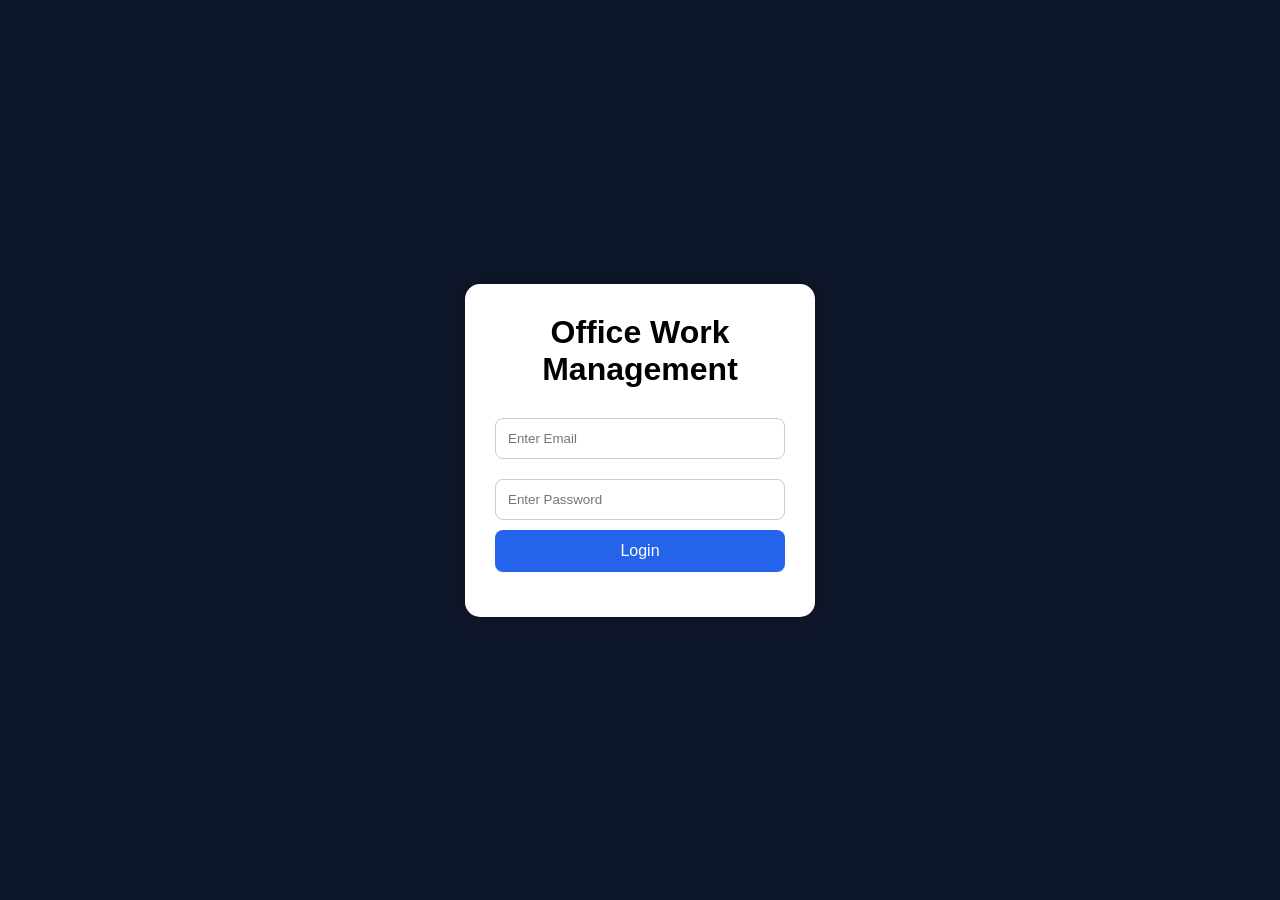
==== index.html @ 42a4365d "Add files via upload Initial project upload" ====
<!DOCTYPE html>
<html lang="en">
<head>
    <meta charset="UTF-8">
    <meta name="viewport" content="width=device-width, initial-scale=1.0">
    <title>Office Work Management System</title>

    <link rel="stylesheet" href="style.css">
</head>

<body>

    <div class="container">

        <h1>Office Work Management</h1>

        <input type="email" id="email" placeholder="Enter Email">

        <input type="password" id="password" placeholder="Enter Password">

        <button id="loginBtn">Login</button>

        <p id="message"></p>

    </div>

    <script src="script.js"></script>

</body>
</html>
---- style.css ----
*{
margin:0;
padding:0;
box-sizing:border-box;
}

body{
background:#0f172a;
font-family:Arial;
display:flex;
justify-content:center;
align-items:center;
height:100vh;
}

.container{
background:#fff;
width:350px;
padding:30px;
border-radius:15px;
box-shadow:0 0 20px rgba(0,0,0,.3);
text-align:center;
}

h1{
margin-bottom:20px;
}

input{
width:100%;
padding:12px;
margin:10px 0;
border:1px solid #ccc;
border-radius:8px;
}

button{
width:100%;
padding:12px;
background:#2563eb;
color:#fff;
border:none;
border-radius:8px;
font-size:16px;
cursor:pointer;
}

button:hover{
background:#1d4ed8;
}

#message{
margin-top:15px;
color:red;
}
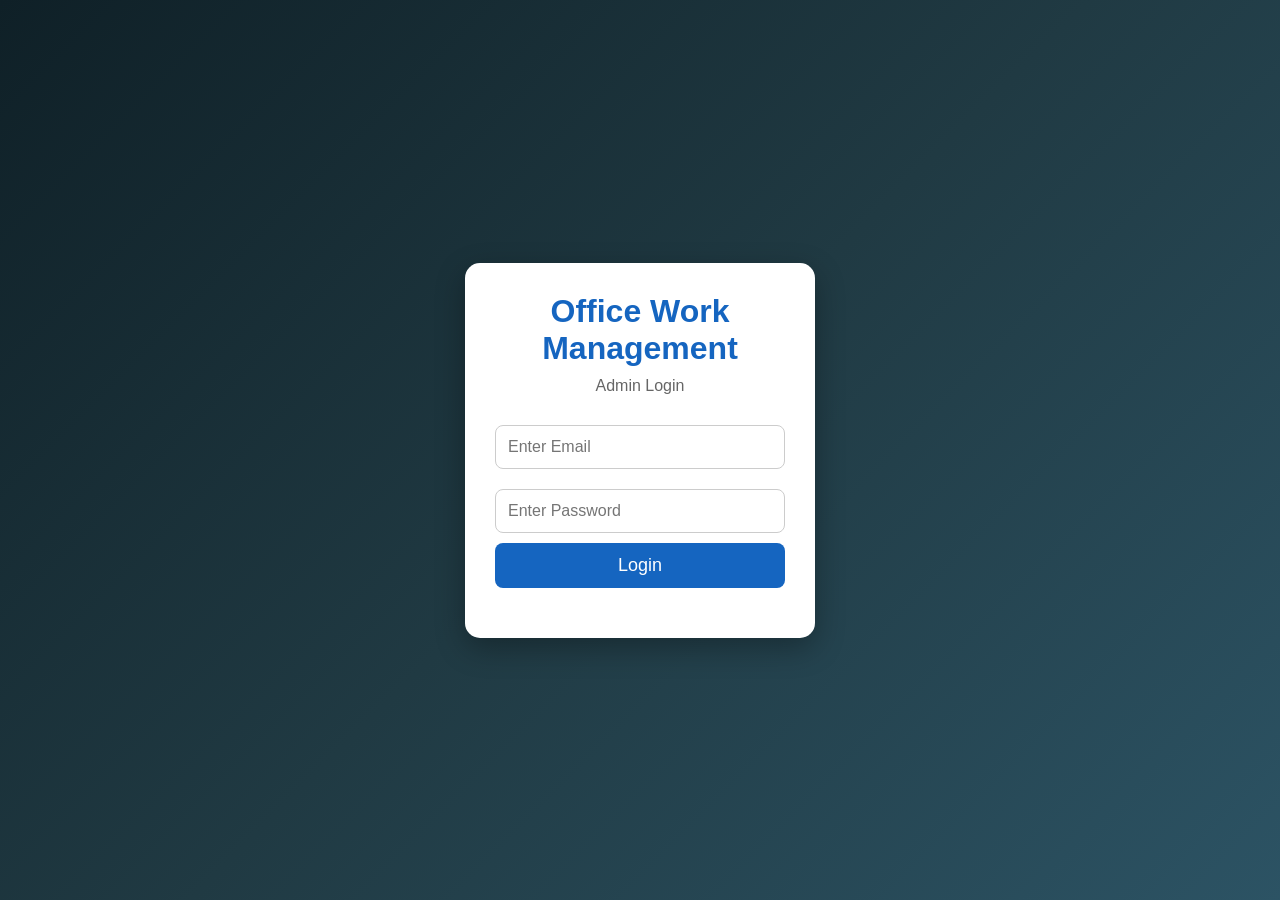
==== commit 357c19c6: "Add files via upload" ====
--- a/index.html
+++ b/index.html
@@ -1,30 +1,30 @@
 <!DOCTYPE html>
 <html lang="en">
 <head>
-    <meta charset="UTF-8">
-    <meta name="viewport" content="width=device-width, initial-scale=1.0">
-    <title>Office Work Management System</title>
-
-    <link rel="stylesheet" href="style.css">
+<meta charset="UTF-8">
+<meta name="viewport" content="width=device-width, initial-scale=1.0">
+<title>Office Work Management System</title>
+<link rel="stylesheet" href="style.css">
 </head>
 
 <body>
 
-    <div class="container">
+<div class="login-box">
 
-        <h1>Office Work Management</h1>
+<h1>Office Work Management</h1>
+<p>Admin Login</p>
 
-        <input type="email" id="email" placeholder="Enter Email">
+<input type="email" id="email" placeholder="Enter Email">
 
-        <input type="password" id="password" placeholder="Enter Password">
+<input type="password" id="password" placeholder="Enter Password">
 
-        <button id="loginBtn">Login</button>
+<button id="loginBtn">Login</button>
 
-        <p id="message"></p>
+<p id="message"></p>
 
-    </div>
+</div>
 
-    <script src="script.js"></script>
+<script src="script.js"></script>
 
 </body>
 </html>
--- a/style.css
+++ b/style.css
@@ -2,54 +2,75 @@
 margin:0;
 padding:0;
 box-sizing:border-box;
+font-family:Arial,sans-serif;
 }
 
 body{
-background:#0f172a;
-font-family:Arial;
+height:100vh;
 display:flex;
 justify-content:center;
 align-items:center;
-height:100vh;
+background:linear-gradient(135deg,#0f2027,#203a43,#2c5364);
 }
 
-.container{
-background:#fff;
+.login-box{
+
 width:350px;
+background:white;
 padding:30px;
 border-radius:15px;
-box-shadow:0 0 20px rgba(0,0,0,.3);
+box-shadow:0 10px 30px rgba(0,0,0,.3);
 text-align:center;
+
 }
 
-h1{
+.login-box h1{
+
+margin-bottom:10px;
+color:#1565C0;
+
+}
+
+.login-box p{
+
 margin-bottom:20px;
+color:#666;
+
 }
 
 input{
+
 width:100%;
 padding:12px;
 margin:10px 0;
 border:1px solid #ccc;
 border-radius:8px;
+font-size:16px;
+
 }
 
 button{
+
 width:100%;
 padding:12px;
-background:#2563eb;
-color:#fff;
+background:#1565C0;
+color:white;
 border:none;
 border-radius:8px;
-font-size:16px;
+font-size:18px;
 cursor:pointer;
+
 }
 
 button:hover{
-background:#1d4ed8;
+
+background:#0D47A1;
+
 }
 
 #message{
+
 margin-top:15px;
-color:red;
+font-weight:bold;
+
 }
